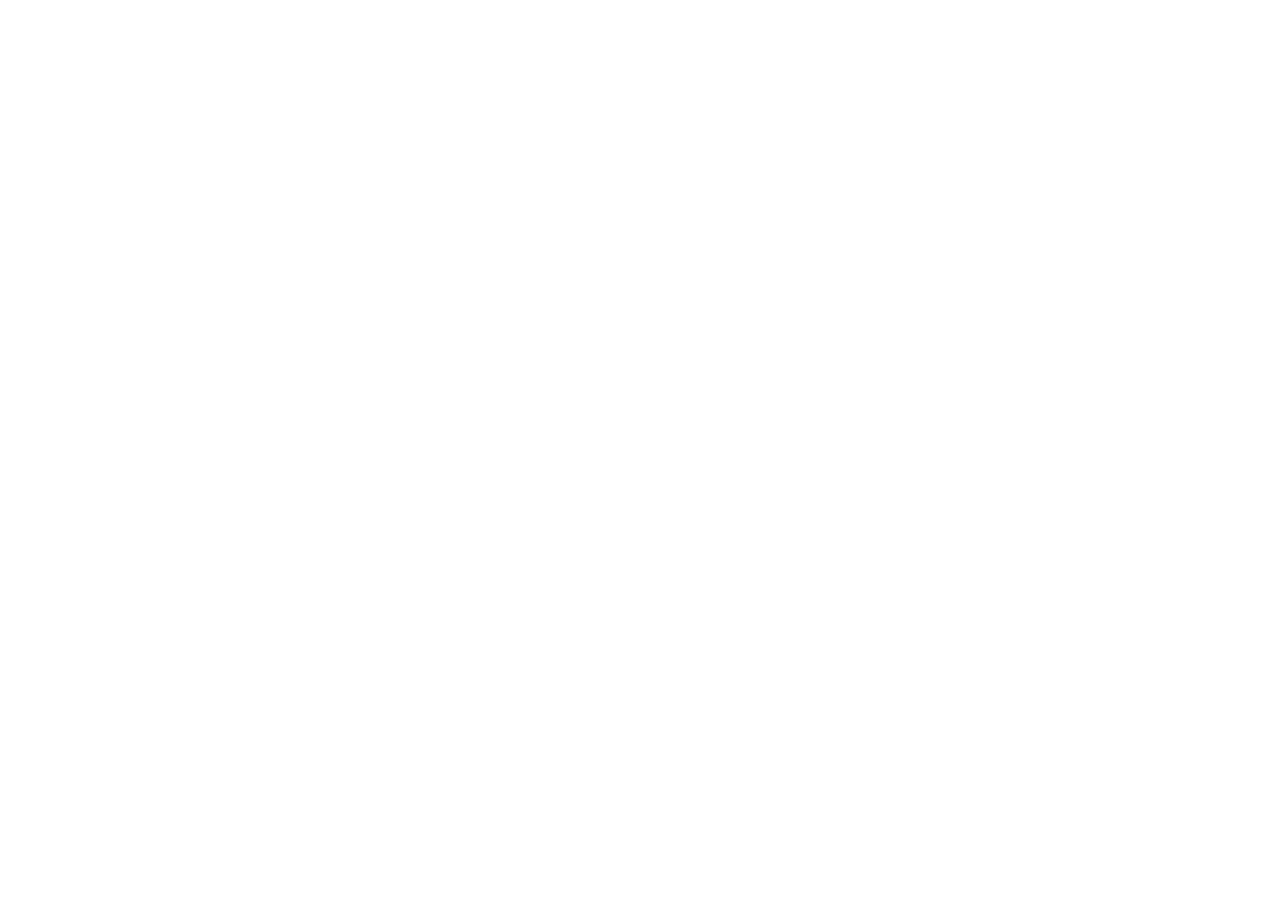
==== examples/risk icon/index.html @ 70e8c2e2 "completes svg handling and adds examples" ====
<!DOCTYPE html>
<html lang="en" >
<head>
  <meta charset="UTF-8">
  <title>Risk Icon (VerletExpressJS Version)</title>
  <link rel="stylesheet" href="./style.css">

</head>
<body>

	<div class="svg-container">
	  <svg id="risk-icon-svg"></svg>
	</div>

	<script src="../../../VerletExpressJS/verletExpress.js"></script>

	<script src="script.js"></script>

</body>
</html>
---- examples/risk icon/style.css ----
.svg-container {
  position: absolute;
  width: 80%;
  height: 80%;
  top: 50%;
  left: 50%;
  transform: translate(-50%, -50%);
}

#risk-icon-svg {
	width: 100%; 
  height: 100%;
  cursor: pointer;
}
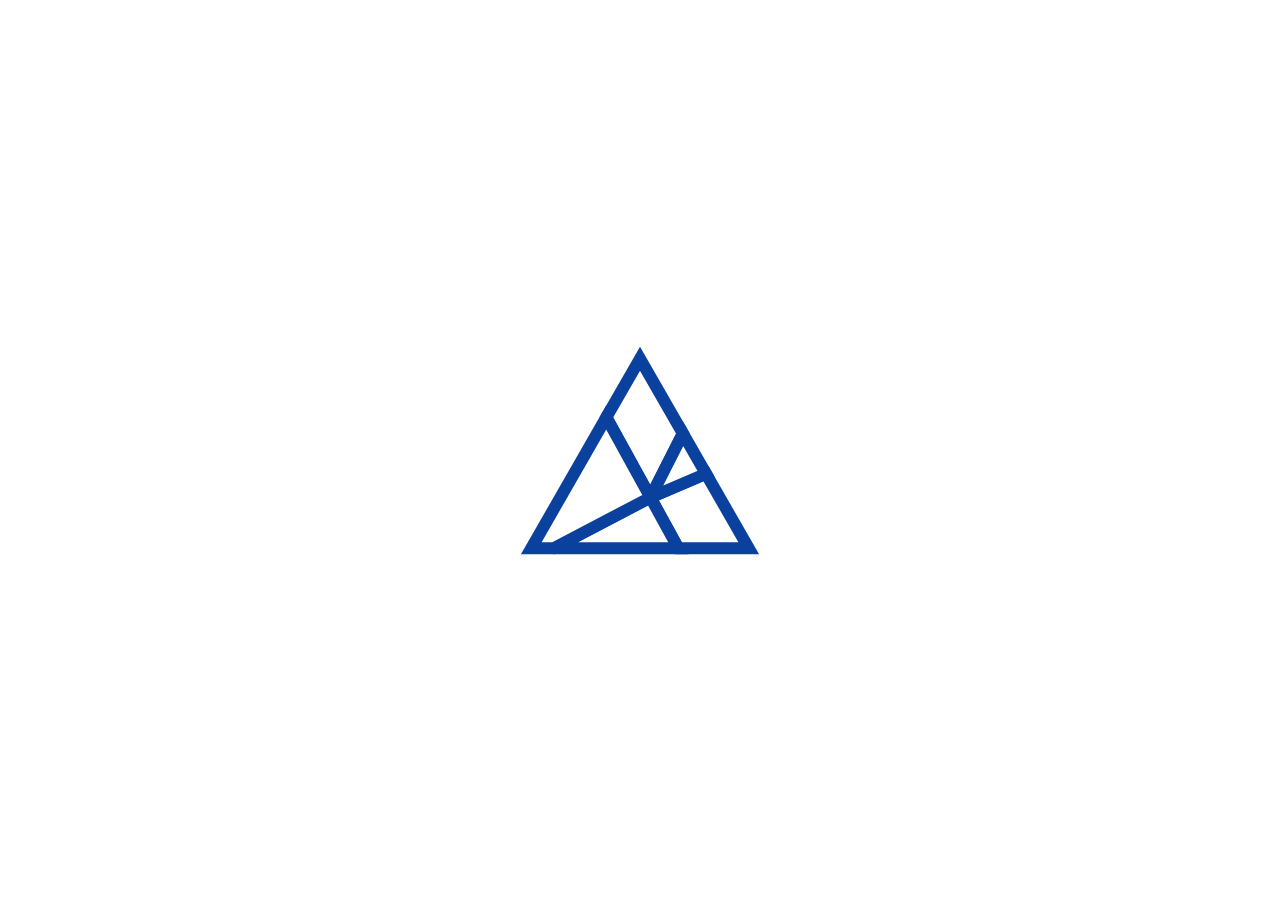
==== commit 23e6ee5c: "fixes file paths" ====
--- a/examples/risk icon/index.html
+++ b/examples/risk icon/index.html
@@ -13,7 +13,7 @@
 	  <svg id="risk-icon-svg"></svg>
 	</div>
 
-	<script src="../../../VerletExpressJS/verletExpress.js"></script>
+	<script src="../../verletExpress.js"></script>
 
 	<script src="script.js"></script>
 
